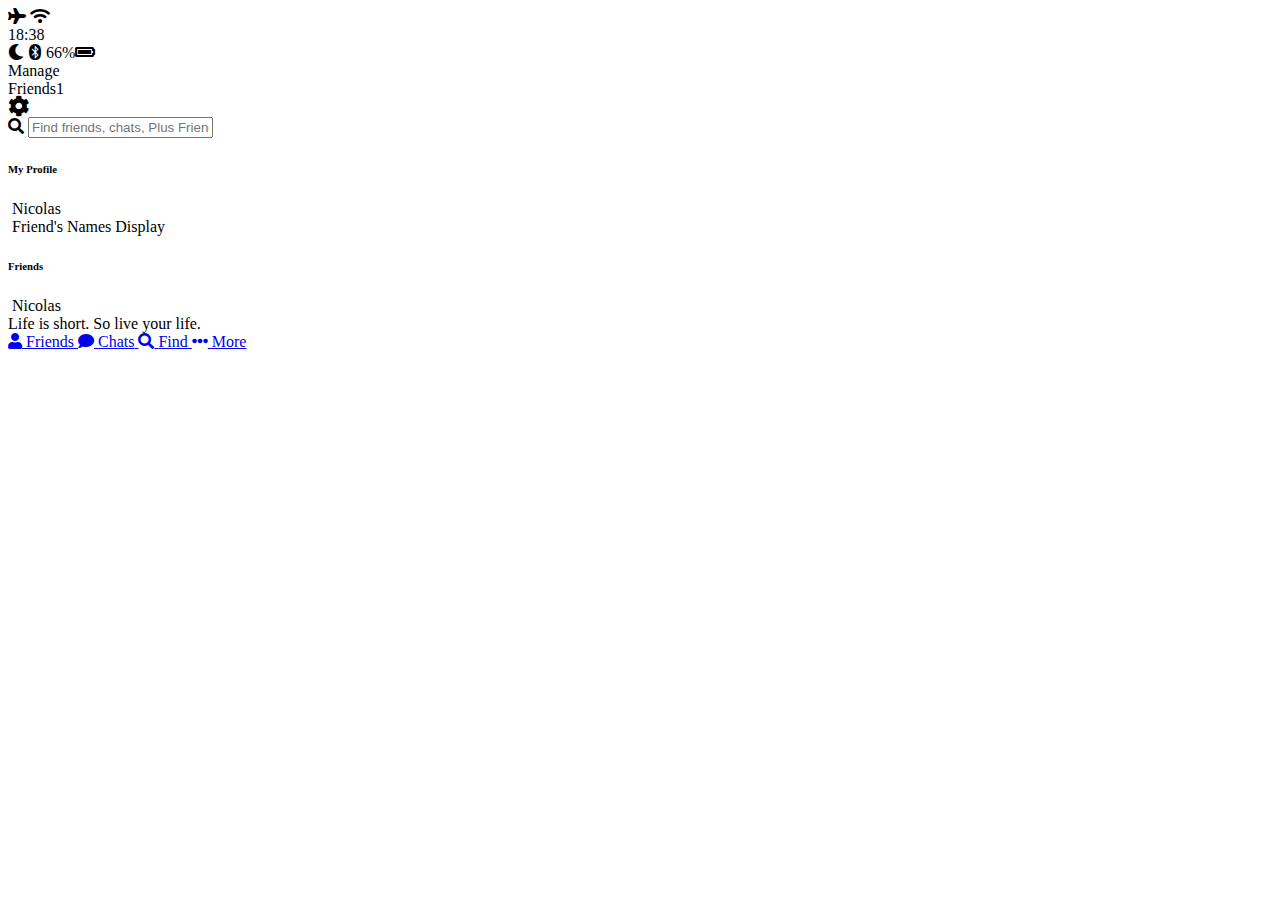
==== index.html @ 42d9d3a0 "chats is done!" ====
<!DOCTYPE html>
<html lang="en">
<head>
  <meta charset="UTF-8">
  <meta name="viewport" content="width=device-width, initial-scale=1.0">
  <meta http-equiv="X-UA-Compatible" content="ie=edge">
  <link rel="stylesheet" href="https://use.fontawesome.com/releases/v5.7.2/css/all.css">
  <title>Friends</title>
</head>
<body>
  <header>
    <div class="hearder__top">
      <div class="header__column">
        <i class="fas fa-plane"></i>
        <i class="fas fa-wifi"></i>
      </div>
      <div class="header__column">
        <span class="header__time">18:38</span>
      </div>
      <div class="header__column">
        <i class="fas fa-moon"></i>
        <i class="fab fa-bluetooth"></i>
        <span class="hearder__battery">66%<i class="fas fa-battery-full"></i></span>
      </div>
    </div>
    <div class="header__bottom">
      <div class="header__column">
        <span class="header__text">Manage</span>
      </div>
      <div class="header__column">
        <span class="header__text">Friends<span class="header__number">1</span></span>
      </div>
      <div class="header__column">
        <i class="fas fa-cog fa-lg"></i>
      </div>
    </div>
  </header>
  <main class="friends">
    <div class="search-bar">
      <i class="fas fa-search"></i>
      <input type="text" placeholder="Find friends, chats, Plus Friends">
    </div>
    <section class="friends__section">
      <header class='friends__section-hearder'>
        <h6 class="friends__section-title">My Profile</h6>
      </header>
      <div class="friends__section-rows">
        <div class="friends__section-row">
          <img src="" alt="">
          <span class="friends__section-name">Nicolas</span>
        </div>
        <div class="friends__section-row">
          <img src="" alt="">
          <span class="friends__section-name">Friend's Names Display</span>
        </div>
      </div>
    </section>
    <section class="friends__section">
      <header class='friends__section-hearder'>
        <h6 class="friends__section-title">Friends</h6>
      </header>
      <div class="friends__section-rows">
        <div class="friends__section-row">
          <div class="friends__section-column">
            <img src="" alt="">
            <span class="friends__section-name">Nicolas</span>
          </div>
          <span class="friends__section-tagline">
            Life is short. So live your life.
          </span>
        </div>
        <div class="friends__section-row">
      </div>
    </section>
  </main>
  <nav class="tab-bar">
    <a href="index.html" class="tap-bar__tab tab-bar__tab--selected">
      <i class="fas fa-user"></i>
      <span class="tab-bar__title">Friends</span>
    </a>
    <a href="chats.html" class="tap-bar__tab">
      <i class="fas fa-comment"></i>
      <span class="tab-bar__title">Chats</span>
    </a>
    <a href="find.html" class="tap-bar__tab">
      <i class="fas fa-search"></i>
      <span class="tab-bar__title">Find</span>
    </a>
    <a href="more.html" class="tap-bar__tab">
      <i class="fas fa-ellipsis-h"></i>
      <span class="tab-bar__title">More</span>
    </a>
  </nav>
</body>
</html>
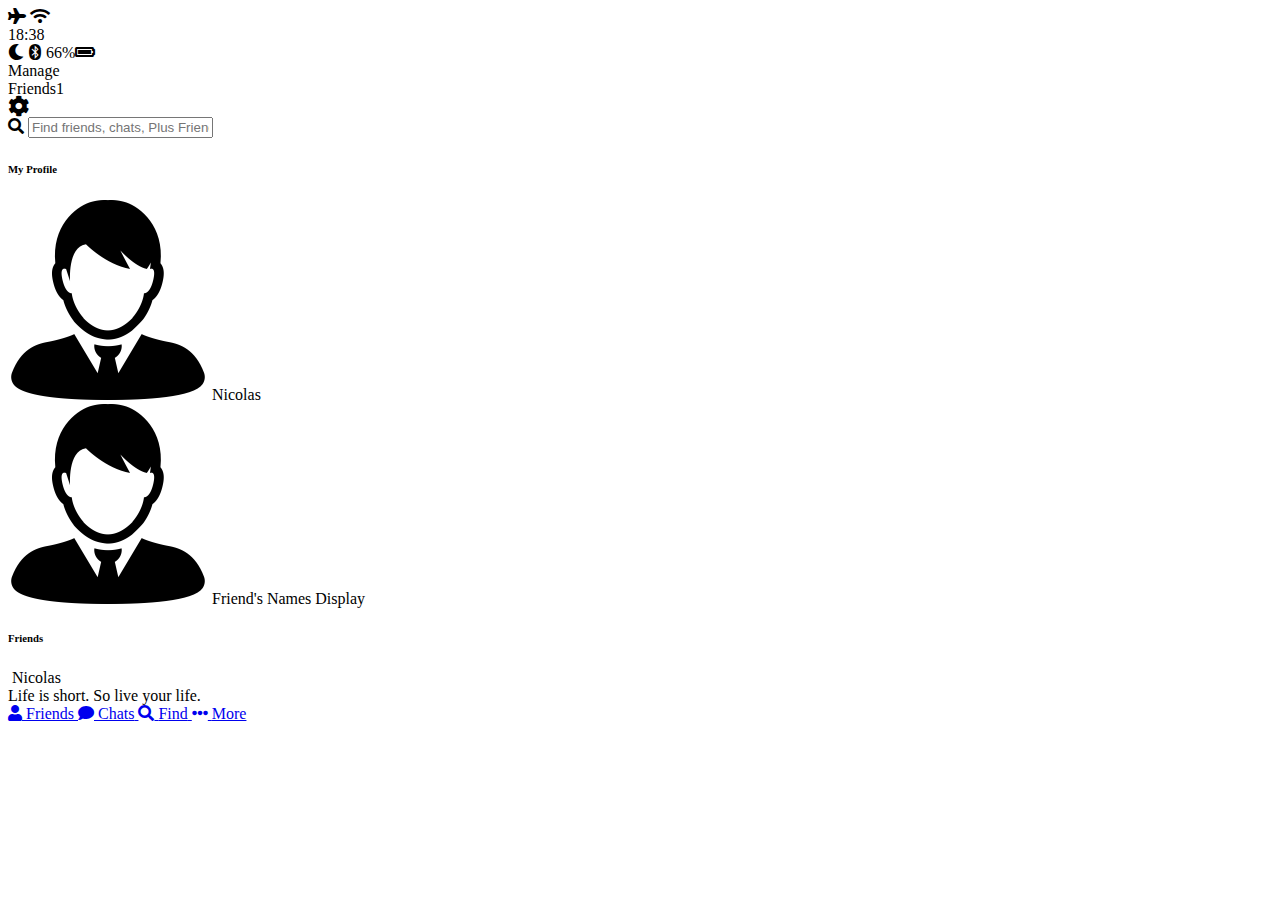
==== commit 278e56f6: "chat is done!!" ====
--- a/index.html
+++ b/index.html
@@ -46,11 +46,11 @@
       </header>
       <div class="friends__section-rows">
         <div class="friends__section-row">
-          <img src="" alt="">
+          <img src="images/avatar.png">
           <span class="friends__section-name">Nicolas</span>
         </div>
         <div class="friends__section-row">
-          <img src="" alt="">
+          <img src="images/avatar.png">
           <span class="friends__section-name">Friend's Names Display</span>
         </div>
       </div>
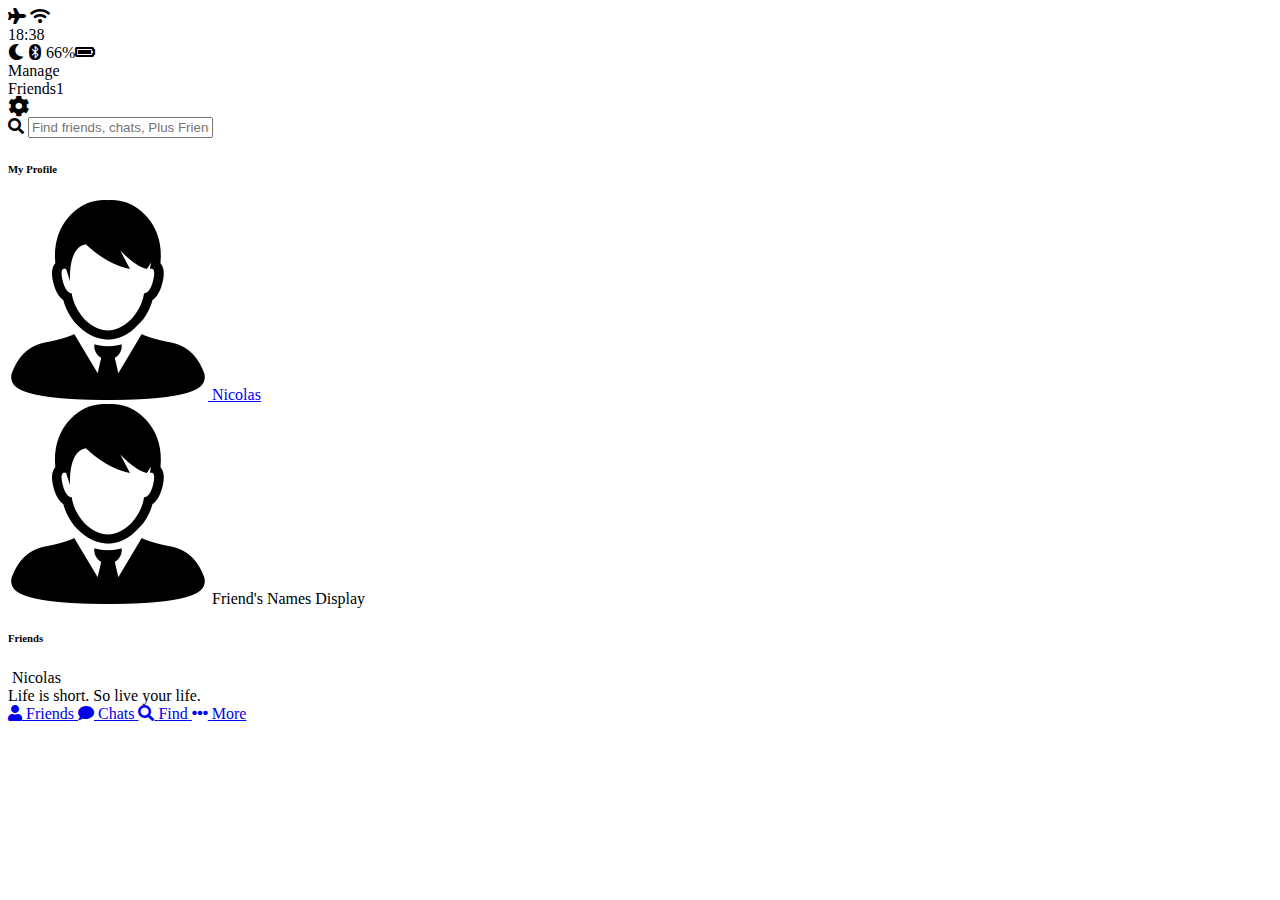
==== commit effb5813: "chat + Back to page done!" ====
--- a/index.html
+++ b/index.html
@@ -46,8 +46,10 @@
       </header>
       <div class="friends__section-rows">
         <div class="friends__section-row">
-          <img src="images/avatar.png">
-          <span class="friends__section-name">Nicolas</span>
+          <a href="profile.html">
+            <img src="images/avatar.png">
+            <span class="friends__section-name">Nicolas</span>
+          </a>
         </div>
         <div class="friends__section-row">
           <img src="images/avatar.png">
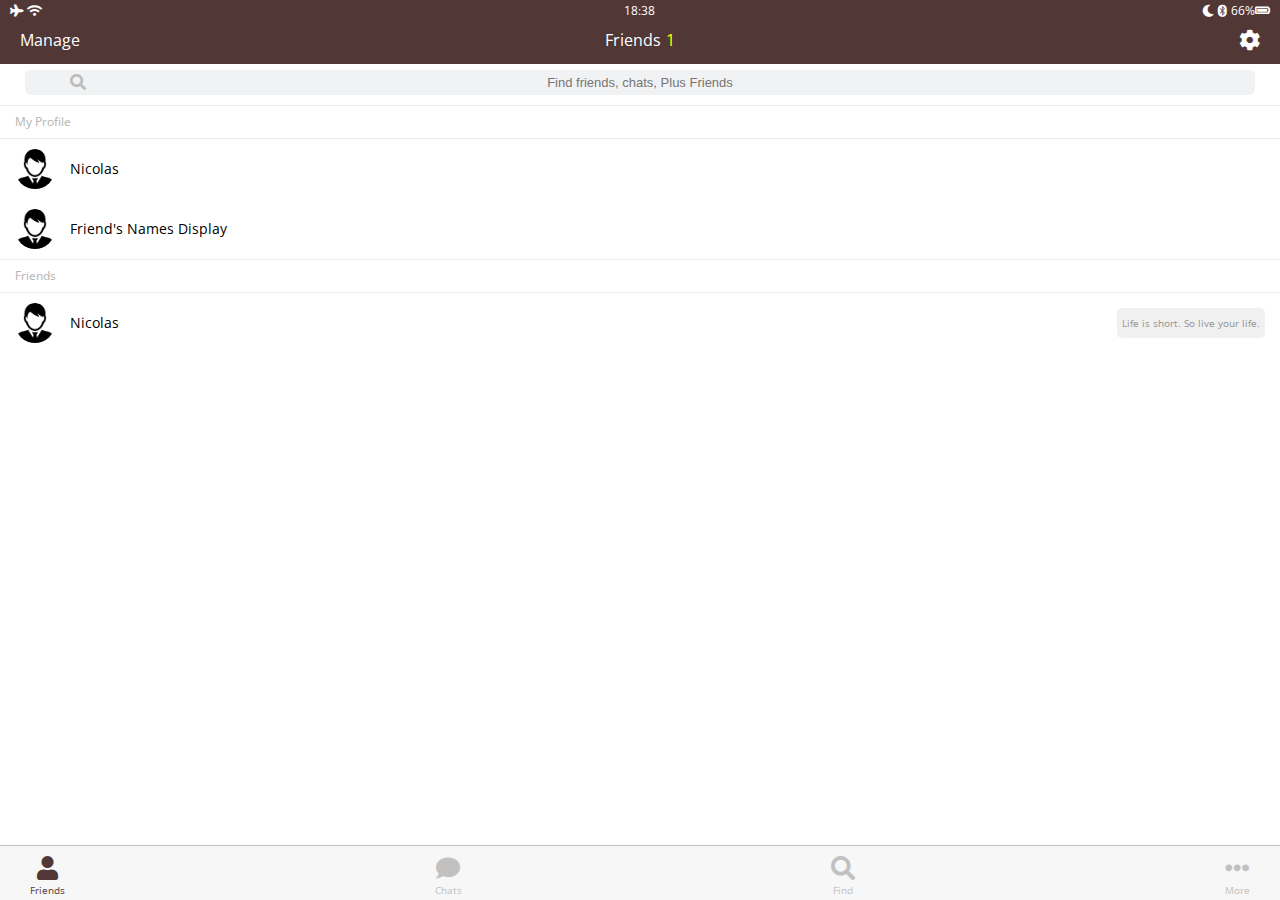
==== commit affd0caf: "2-7 start" ====
--- a/index.html
+++ b/index.html
@@ -6,10 +6,11 @@
   <meta http-equiv="X-UA-Compatible" content="ie=edge">
   <link rel="stylesheet" href="https://use.fontawesome.com/releases/v5.7.2/css/all.css">
   <title>Friends</title>
+  <link rel="stylesheet" href="css/style.css">
 </head>
 <body>
-  <header>
-    <div class="hearder__top">
+  <header class='top-header'>
+    <div class="header__top">
       <div class="header__column">
         <i class="fas fa-plane"></i>
         <i class="fas fa-wifi"></i>
@@ -41,14 +42,14 @@
       <input type="text" placeholder="Find friends, chats, Plus Friends">
     </div>
     <section class="friends__section">
-      <header class='friends__section-hearder'>
+      <header class='friends__section-header'>
         <h6 class="friends__section-title">My Profile</h6>
       </header>
       <div class="friends__section-rows">
         <div class="friends__section-row">
-          <a href="profile.html">
-            <img src="images/avatar.png">
-            <span class="friends__section-name">Nicolas</span>
+          <img src="images/avatar.png">
+          <a href="profile.html" class="friends__section-name">
+            Nicolas
           </a>
         </div>
         <div class="friends__section-row">
@@ -58,13 +59,13 @@
       </div>
     </section>
     <section class="friends__section">
-      <header class='friends__section-hearder'>
+      <header class='friends__section-header'>
         <h6 class="friends__section-title">Friends</h6>
       </header>
       <div class="friends__section-rows">
-        <div class="friends__section-row">
+        <div class="friends__section-row with-tagline">
           <div class="friends__section-column">
-            <img src="" alt="">
+            <img src="images/avatar.png">
             <span class="friends__section-name">Nicolas</span>
           </div>
           <span class="friends__section-tagline">
--- a/css/style.css
+++ b/css/style.css
@@ -0,0 +1,7 @@
+@import url('https://fonts.googleapis.com/css?family=Open+Sans:400,600');
+@import "reset.css";
+@import "globals.css";
+@import "header.css";
+@import "navigation.css";
+@import "search-bar.css";
+@import "friends.css";
